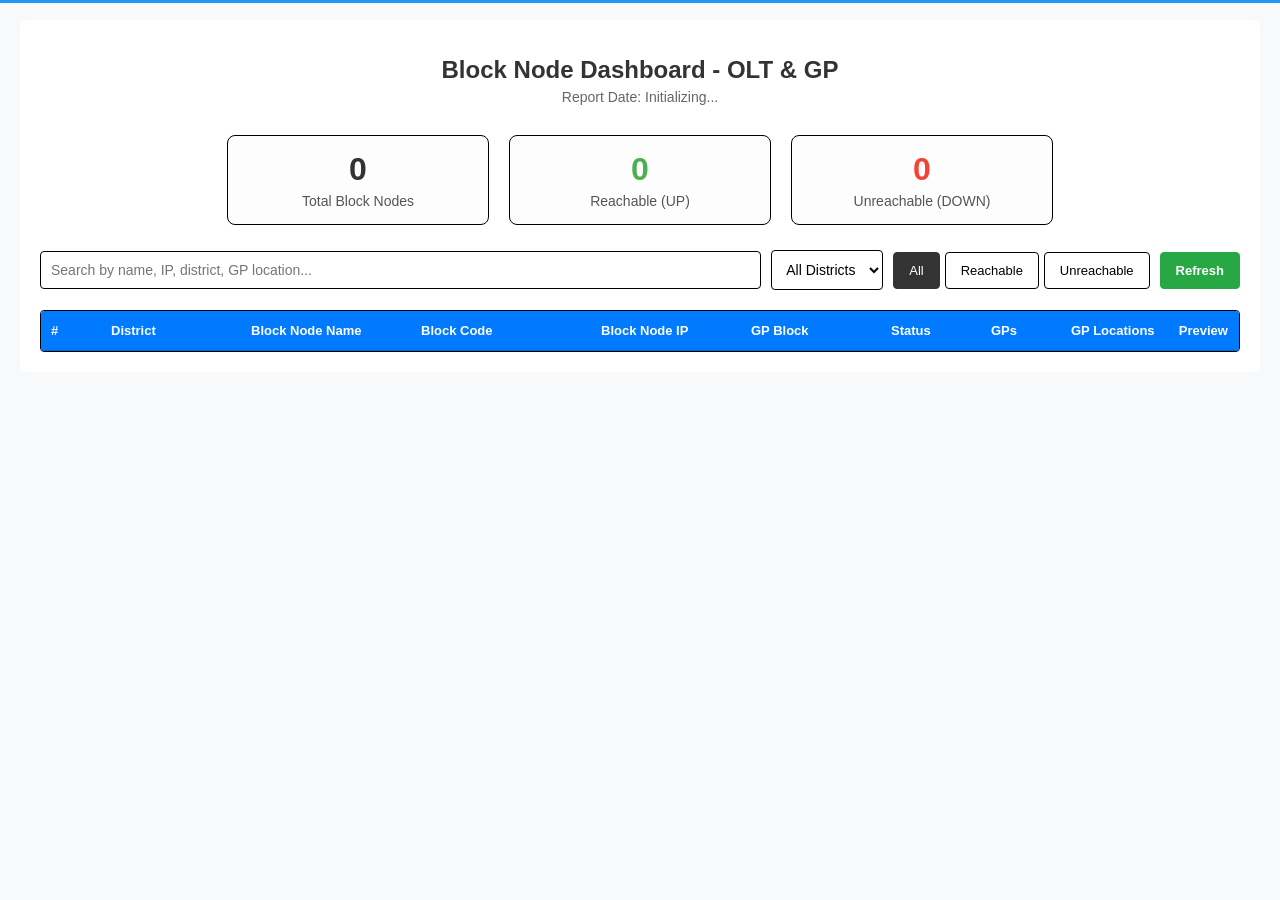
==== src/main/resources/static/index.html @ 85c9e5e3 "Initial neat version" ====
<!DOCTYPE html>
<html lang="en">
<head>
    <meta charset="UTF-8">
    <meta name="viewport" content="width=device-width, initial-scale=1.0">
    <title>Block Node Dashboard</title>
    <link rel="stylesheet" href="css/index.css">
</head>
<body>
    <div id="loading" style="display:none; position:fixed; top:0; left:0; width:100%; height:3px; background:#2196f3; z-index:9999;"></div>
    
    <div class="container">
        <h1 style="text-align: center; margin-bottom: 5px;">Block Node Dashboard - OLT & GP</h1>
        <div id="reportDate" style="text-align: center; color: #666; margin-bottom: 30px;">Report Date: Initializing...</div>

        <div class="stats">
            <div class="stat-card" id="totalCard">
                <div class="stat-value" id="totalNum">0</div>
                <div class="stat-label">Total Block Nodes</div>
            </div>
            <div class="stat-card" id="reachableCard">
                <div class="stat-value" id="upNum" style="color: #4caf50;">0</div>
                <div class="stat-label">Reachable (UP)</div>
            </div>
            <div class="stat-card" id="unreachableCard">
                <div class="stat-value" id="downNum" style="color: #f44336;">0</div>
                <div class="stat-label">Unreachable (DOWN)</div>
            </div>
        </div>

        <div class="filters">
            <input type="text" id="search" placeholder="Search by name, IP, district, GP location...">
            <select id="distFilter">
                <option value="">All Districts</option>
            </select>
            <div class="btn-group">
                <button class="btn active" id="btnAll" onclick="filter('all', this)">All</button>
                <button class="btn" id="btnUp" onclick="filter('UP', this)">Reachable</button>
                <button class="btn" id="btnDown" onclick="filter('UNREACHABLE', this)">Unreachable</button>
            </div>
            <button class="btn" id="refreshBtn" onclick="syncLiveApi()" style="margin-left: auto; background-color: #28a745; color: white; border-color: #28a745; font-weight: bold;">Refresh</button>
        </div>

        <div class="card">
            <table>
                <thead>
                    <tr>
                        <th>#</th>
                        <th>District</th>
                        <th>Block Node Name</th>
                        <th>Block Code</th>
                        <th>Block Node IP</th>
                        <th>GP Block</th>
                        <th>Status</th>
                        <th>GPs</th>
                        <th>GP Locations</th>
                        <th style="text-align: center;">Preview</th>
                    </tr>
                </thead>
                <tbody id="tbody"></tbody>
            </table>
        </div>
    </div>

    <div id="previewModal" class="modal">
        <div class="modal-content">
            <div class="modal-header">
                <h3 id="previewTitle" style="margin:0;">Node Details</h3>
                <span class="close-x" onclick="closePreview()">&times;</span>
            </div>
            <div class="modal-body" id="previewBody"></div>
            <div class="modal-footer">
                <button class="btn-blue" onclick="closePreview()">Close</button>
            </div>
        </div>
    </div>

    <script src="js/app.js"></script>
</body>
</html>
---- src/main/resources/static/css/index.css ----
body {
    font-family: Arial, sans-serif;
    background-color: #f8f9fa;
    margin: 0;
    padding: 20px;
}

.container {
    max-width: 98%;
    margin: 0 auto;
    background: #fff;
    padding: 20px;
    border-radius: 8px;
}

h1 {
    font-size: 24px;
    text-align: center;
    margin-bottom: 5px;
    color: #333;
}

#reportDate {
    text-align: center;
    color: #666;
    margin-bottom: 25px;
    font-size: 14px;
}

.stats {
    display: flex;
    justify-content: center;
    gap: 20px;
    margin-bottom: 25px;
    flex-wrap: wrap; /* Allow cards to wrap on mobile */
}

.stat-card {
    background: #fdfdfd;
    border: 1px solid #000;
    border-radius: 8px;
    padding: 15px 30px;
    text-align: center;
    min-width: 200px;
}

#reachableCard { border: 1px solid #000; }
#unreachableCard { border: 1px solid #000; }

.stat-value {
    font-size: 32px;
    font-weight: bold;
    margin-bottom: 5px;
    color: #333;
}

.stat-label {
    font-size: 14px;
    color: #555;
}

.filters {
    display: flex;
    align-items: center;
    gap: 10px;
    margin-bottom: 20px;
    flex-wrap: wrap; /* Wrap filters on mobile */
}

#search {
    flex-grow: 1;
    padding: 10px;
    border: 1px solid #000; /* Black border */
    border-radius: 4px;
    font-size: 14px;
}

#distFilter {
    padding: 10px;
    border: 1px solid #000; /* Black border */
    border-radius: 4px;
    background-color: #fff;
    font-size: 14px;
}

.btn-group {
    display: flex;
    gap: 5px;
}

.btn {
    padding: 10px 15px;
    border: 1px solid #000; /* Black border */
    border-radius: 4px;
    background-color: #fff;
    cursor: pointer;
    font-size: 13px;
}

.btn.active {
    background-color: #333;
    color: #fff;
    border-color: #333;
}

#refreshBtn {
    /* Kept green as requested before */
    margin-left: auto;
}

.card {
    border: 1px solid #000; /* Black border */
    border-radius: 4px;
    overflow-x: auto;
}

table {
    width: 100%;
    border-collapse: collapse;
}

th {
    background-color: #007bff;
    color: white;
    padding: 12px 10px;
    text-align: left;
    font-size: 13px;
    font-weight: bold;
    border-bottom: 1px solid #0069d9;
    white-space: nowrap;
}

td {
    padding: 12px 10px;
    border-bottom: 1px solid #eee;
    font-size: 13px;
    vertical-align: top;
}

th:nth-child(1), td:nth-child(1) { width: 40px; }
th:nth-child(2), td:nth-child(2) { width: 120px; }
th:nth-child(3), td:nth-child(3) { width: 150px; }
th:nth-child(4), td:nth-child(4) { width: 160px; }
th:nth-child(5), td:nth-child(5) { width: 130px; }
th:nth-child(6), td:nth-child(6) { width: 120px; }
th:nth-child(7), td:nth-child(7) { width: 80px; }
th:nth-child(8), td:nth-child(8) { width: 60px; }

.status-badge {
    padding: 3px 6px;
    border-radius: 4px;
    font-size: 11px;
    font-weight: bold;
    color: #fff;
}

.status-badge.up { background-color: #28a745; }
.status-badge.down { background-color: #dc3545; }

.gp-container {
    max-height: 120px;
    overflow-y: auto;
    display: flex;
    flex-wrap: wrap;
    gap: 4px;
}

.gp-tag {
    background-color: #f1f5f9;
    padding: 4px 12px;
    border-radius: 999px;
    font-size: 11px;
    color: #334155;
    border: none;
    display: inline-flex;
    align-items: center;
    gap: 6px;
    font-weight: 500;
    box-shadow: 0 1px 2px rgba(0,0,0,0.05);
}

.gp-tag::before {
    content: "";
    display: inline-block;
    width: 6px;
    height: 6px;
    background-color: #94a3b8;
    border-radius: 50%;
}

.gp-tag.down {
    background-color: #fee2e2;
    color: #991b1b;
}

.gp-tag.down::before {
    background-color: #ef4444;
}

.gp-view-btn {
    background-color: #f0f7ff;
    border: 1px solid #007bff;
    color: #007bff;
    padding: 6px 15px;
    border-radius: 999px;
    font-size: 12px;
    font-weight: 600;
    cursor: pointer;
    transition: all 0.2s;
}

.gp-view-btn:hover {
    background-color: #007bff;
    color: #fff;
}

.preview-btn {
    background: none;
    border: none;
    cursor: pointer;
    color: #000; /* Black icon symbol only */
    padding: 4px;
}

.preview-btn:hover { color: #007bff; }

.modal {
    display: none;
    position: fixed;
    top: 0; left: 0;
    width: 100%; height: 100%;
    background: rgba(0,0,0,0.5);
    z-index: 1000;
    align-items: center; justify-content: center;
}

.modal-content {
    background: white;
    border-radius: 8px;
    width: 600px;
    padding: 0;
    overflow: hidden;
    border: 1px solid #000; /* Black border for modal */
}

.modal-header {
    background-color: #007bff;
    color: white;
    display: flex;
    justify-content: space-between;
    align-items: center;
    padding: 15px 20px;
}

.close-x {
    cursor: pointer;
    font-size: 24px;
    line-height: 1;
}

.modal-body {
    padding: 20px;
}

.modal-footer {
    padding: 15px 20px;
    border-top: 1px solid #eee;
    display: flex;
    justify-content: flex-end;
}

.btn-blue {
    background-color: #007bff;
    color: white;
    border: none;
    padding: 8px 20px;
    border-radius: 4px;
    cursor: pointer;
    font-weight: bold;
}

.btn-blue:hover { background-color: #0056b3; }

.attr-row {
    display: flex;
    padding: 8px 0;
    border-bottom: 1px solid #eee;
}

.attr-key { width: 150px; font-weight: bold; }

/* Mobile Responsive Adjustments */
@media (max-width: 768px) {
    body {
        padding: 10px;
    }
    
    .container {
        padding: 10px;
        max-width: 100%;
    }

    .stat-card {
        min-width: 100%; /* Full width cards on mobile */
        padding: 15px;
    }

    .filters {
        flex-direction: column;
        align-items: stretch;
    }

    #search, #distFilter, .btn-group {
        width: 100%;
    }

    .btn-group {
        justify-content: space-between;
    }

    .btn {
        flex: 1;
        text-align: center;
    }

    #refreshBtn {
        width: 100%;
        margin-left: 0;
    }

    .modal-content {
        width: 95%;
        margin: 10px;
    }

    .attr-row {
        flex-direction: column;
    }

    .attr-key {
        width: 100%;
        margin-bottom: 4px;
        color: #666;
    }
}
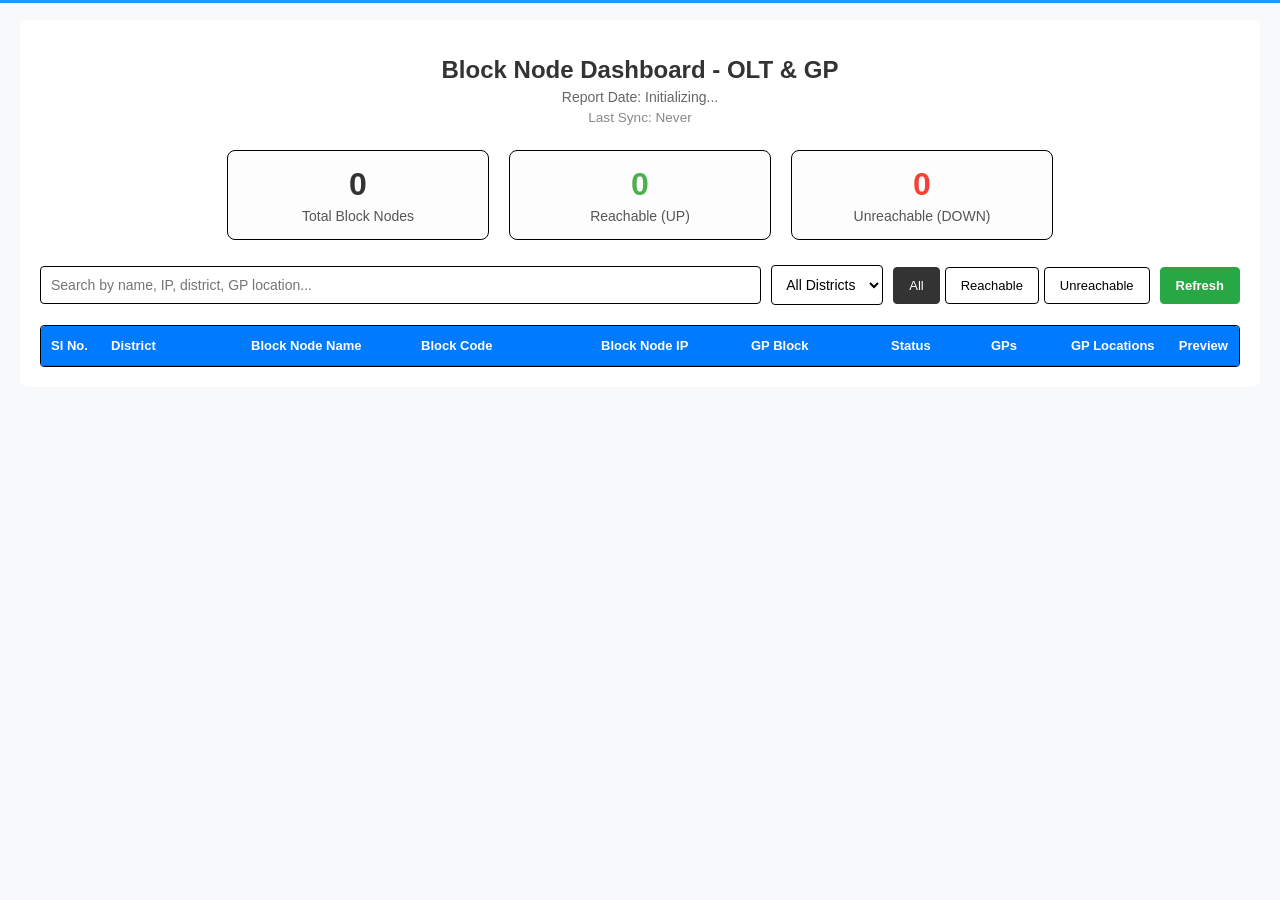
==== commit 7dc46d4d: "Add Docker configuration and deployment updates for Render" ====
--- a/src/main/resources/static/index.html
+++ b/src/main/resources/static/index.html
@@ -1,17 +1,22 @@
 <!DOCTYPE html>
 <html lang="en">
+
 <head>
     <meta charset="UTF-8">
     <meta name="viewport" content="width=device-width, initial-scale=1.0">
     <title>Block Node Dashboard</title>
     <link rel="stylesheet" href="css/index.css">
 </head>
+
 <body>
-    <div id="loading" style="display:none; position:fixed; top:0; left:0; width:100%; height:3px; background:#2196f3; z-index:9999;"></div>
-    
+    <div id="loading"
+        style="display:none; position:fixed; top:0; left:0; width:100%; height:3px; background:#2196f3; z-index:9999;">
+    </div>
+
     <div class="container">
         <h1 style="text-align: center; margin-bottom: 5px;">Block Node Dashboard - OLT & GP</h1>
-        <div id="reportDate" style="text-align: center; color: #666; margin-bottom: 30px;">Report Date: Initializing...</div>
+        <div id="reportDate" style="text-align: center; color: #666; margin-bottom: 5px;">Report Date: Initializing...</div>
+        <div id="lastSyncTime" style="text-align: center; color: #888; font-size: 0.85rem; margin-bottom: 25px;">Last Sync: Never</div>
 
         <div class="stats">
             <div class="stat-card" id="totalCard">
@@ -38,14 +43,15 @@
                 <button class="btn" id="btnUp" onclick="filter('UP', this)">Reachable</button>
                 <button class="btn" id="btnDown" onclick="filter('UNREACHABLE', this)">Unreachable</button>
             </div>
-            <button class="btn" id="refreshBtn" onclick="syncLiveApi()" style="margin-left: auto; background-color: #28a745; color: white; border-color: #28a745; font-weight: bold;">Refresh</button>
+            <button class="btn" id="refreshBtn" onclick="syncLiveApi()"
+                style="margin-left: auto; background-color: #28a745; color: white; border-color: #28a745; font-weight: bold;">Refresh</button>
         </div>
 
         <div class="card">
             <table>
                 <thead>
                     <tr>
-                        <th>#</th>
+                        <th>Sl No.</th>
                         <th>District</th>
                         <th>Block Node Name</th>
                         <th>Block Code</th>
@@ -59,6 +65,15 @@
                 </thead>
                 <tbody id="tbody"></tbody>
             </table>
+        </div>
+    </div>
+
+    <!-- Premium Sync Notification Pop-up -->
+    <div id="syncPopup" class="sync-popup">
+        <div class="sync-spinner"></div>
+        <div class="sync-info">
+            <div class="sync-title">Syncing with Fiberify API...</div>
+            <div id="syncMsg" class="sync-msg">Initializing connection...</div>
         </div>
     </div>
 
@@ -77,5 +92,5 @@
 
     <script src="js/app.js"></script>
 </body>
-</html>
 
+</html>
--- a/src/main/resources/static/css/index.css
+++ b/src/main/resources/static/css/index.css
@@ -106,6 +106,65 @@
 #refreshBtn {
     /* Kept green as requested before */
     margin-left: auto;
+}
+
+/* --- Sync Pop-up Notification --- */
+.sync-popup {
+    position: fixed;
+    bottom: 30px;
+    right: 30px;
+    background: rgba(255, 255, 255, 0.9);
+    backdrop-filter: blur(10px);
+    border: 1px solid rgba(0, 123, 255, 0.3);
+    border-radius: 12px;
+    padding: 15px 25px;
+    box-shadow: 0 10px 30px rgba(0, 0, 0, 0.15);
+    display: none;
+    align-items: center;
+    gap: 15px;
+    z-index: 10000;
+    animation: slideIn 0.4s cubic-bezier(0.175, 0.885, 0.32, 1.275);
+    min-width: 280px;
+}
+
+.sync-popup.active {
+    display: flex;
+}
+
+.sync-spinner {
+    width: 24px;
+    height: 24px;
+    border: 3px solid #f3f3f3;
+    border-top: 3px solid #007bff;
+    border-radius: 50%;
+    animation: spin 1s linear infinite;
+}
+
+.sync-info {
+    display: flex;
+    flex-direction: column;
+}
+
+.sync-title {
+    font-size: 14px;
+    font-weight: 700;
+    color: #333;
+    margin-bottom: 2px;
+}
+
+.sync-msg {
+    font-size: 12px;
+    color: #666;
+}
+
+@keyframes spin {
+    0% { transform: rotate(0deg); }
+    100% { transform: rotate(360deg); }
+}
+
+@keyframes slideIn {
+    from { transform: translateX(100%) scale(0.8); opacity: 0; }
+    to { transform: translateX(0) scale(1); opacity: 1; }
 }
 
 .card {
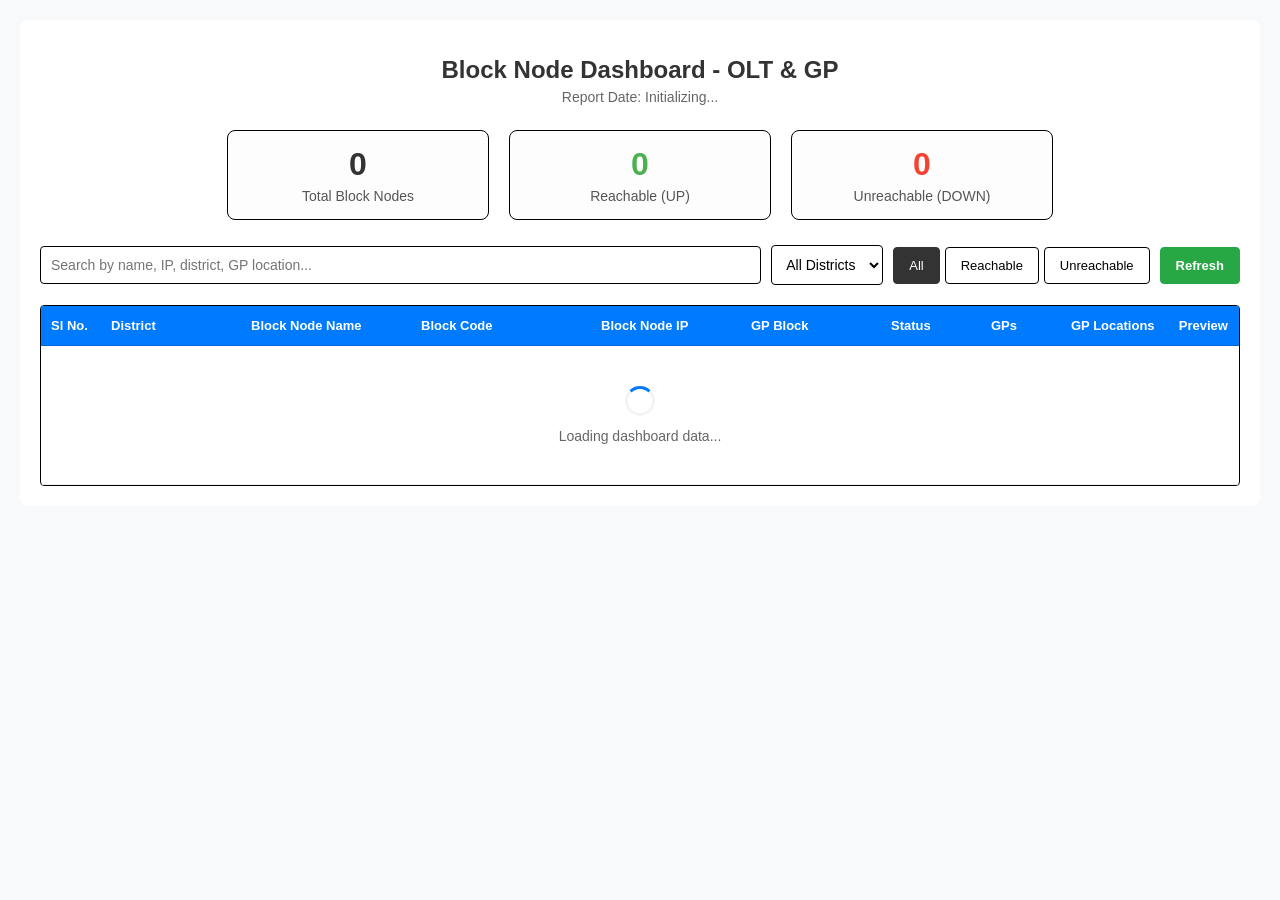
==== commit 7350d7ff: "Optimize Excel processor service and update dashboard UI" ====
--- a/src/main/resources/static/index.html
+++ b/src/main/resources/static/index.html
@@ -5,7 +5,7 @@
     <meta charset="UTF-8">
     <meta name="viewport" content="width=device-width, initial-scale=1.0">
     <title>Block Node Dashboard</title>
-    <link rel="stylesheet" href="css/index.css">
+    <link rel="stylesheet" href="css/index.css?v=3">
 </head>
 
 <body>
@@ -15,8 +15,7 @@
 
     <div class="container">
         <h1 style="text-align: center; margin-bottom: 5px;">Block Node Dashboard - OLT & GP</h1>
-        <div id="reportDate" style="text-align: center; color: #666; margin-bottom: 5px;">Report Date: Initializing...</div>
-        <div id="lastSyncTime" style="text-align: center; color: #888; font-size: 0.85rem; margin-bottom: 25px;">Last Sync: Never</div>
+        <div id="reportDate" style="text-align: center; color: #666; margin-bottom: 25px;">Report Date: Initializing...</div>
 
         <div class="stats">
             <div class="stat-card" id="totalCard">
@@ -66,16 +65,13 @@
                 <tbody id="tbody"></tbody>
             </table>
         </div>
+
+        <!-- Pagination -->
+        <div id="pagination" class="pagination" style="display:none;"></div>
     </div>
 
-    <!-- Premium Sync Notification Pop-up -->
-    <div id="syncPopup" class="sync-popup">
-        <div class="sync-spinner"></div>
-        <div class="sync-info">
-            <div class="sync-title">Syncing with Fiberify API...</div>
-            <div id="syncMsg" class="sync-msg">Initializing connection...</div>
-        </div>
-    </div>
+
+
 
     <div id="previewModal" class="modal">
         <div class="modal-content">
@@ -90,7 +86,7 @@
         </div>
     </div>
 
-    <script src="js/app.js"></script>
+    <script src="js/app.js?v=3"></script>
 </body>
 
 </html>
--- a/src/main/resources/static/css/index.css
+++ b/src/main/resources/static/css/index.css
@@ -402,3 +402,169 @@
         color: #666;
     }
 }
+
+/* --- Pagination --- */
+.pagination {
+    display: flex;
+    align-items: center;
+    justify-content: space-between;
+    padding: 8px 16px;
+    margin-top: 0;
+    background: #f5f5f5;
+    border-top: 1px solid #ddd;
+    flex-wrap: wrap;
+    gap: 12px;
+}
+
+.page-left {
+    display: flex;
+    align-items: center;
+    gap: 8px;
+}
+
+.page-label {
+    font-size: 13px;
+    color: #333;
+    font-weight: 400;
+}
+
+.page-size-select {
+    padding: 4px 6px;
+    border: 1px solid #ccc;
+    border-radius: 3px;
+    font-size: 13px;
+    background: #fff;
+    color: #333;
+    cursor: pointer;
+    outline: none;
+}
+
+.page-info {
+    font-size: 13px;
+    color: #666;
+    font-weight: 400;
+    margin-left: 4px;
+}
+
+.page-goto {
+    display: flex;
+    align-items: center;
+    gap: 6px;
+}
+
+.page-goto-input {
+    width: 50px;
+    padding: 4px 6px;
+    border: 1px solid #ccc;
+    border-radius: 3px;
+    font-size: 13px;
+    text-align: center;
+    outline: none;
+    -moz-appearance: textfield;
+}
+
+.page-goto-input::-webkit-outer-spin-button,
+.page-goto-input::-webkit-inner-spin-button {
+    -webkit-appearance: none;
+    margin: 0;
+}
+
+.page-goto-btn {
+    width: 28px;
+    height: 26px;
+    display: inline-flex;
+    align-items: center;
+    justify-content: center;
+    border: 1px solid #ccc;
+    border-radius: 3px;
+    background: #3b82f6;
+    color: #fff;
+    font-size: 11px;
+    cursor: pointer;
+    transition: background 0.15s ease;
+}
+
+.page-goto-btn:hover {
+    background: #2563eb;
+}
+
+.page-buttons {
+    display: flex;
+    align-items: center;
+}
+
+.page-btn {
+    min-width: 30px;
+    height: 28px;
+    display: inline-flex;
+    align-items: center;
+    justify-content: center;
+    padding: 0 6px;
+    border: 1px solid #ddd;
+    border-right: none;
+    background: #fff;
+    color: #333;
+    font-size: 13px;
+    font-weight: 400;
+    cursor: pointer;
+    transition: background 0.15s ease;
+    user-select: none;
+}
+
+.page-btn:last-child {
+    border-right: 1px solid #ddd;
+}
+
+.page-btn:hover:not(.disabled):not(.active) {
+    background: #eee;
+}
+
+.page-btn.active {
+    background: #3b82f6;
+    color: #fff;
+    border-color: #3b82f6;
+    font-weight: 600;
+}
+
+.page-btn.disabled {
+    color: #bbb;
+    cursor: not-allowed;
+    background: #fafafa;
+}
+
+.page-ellipsis {
+    min-width: 30px;
+    height: 28px;
+    display: inline-flex;
+    align-items: center;
+    justify-content: center;
+    border: 1px solid #ddd;
+    border-right: none;
+    background: #fff;
+    color: #999;
+    font-size: 13px;
+    user-select: none;
+}
+
+@media (max-width: 768px) {
+    .pagination {
+        justify-content: center;
+        flex-direction: column;
+        padding: 10px 12px;
+    }
+
+    .page-left, .page-goto {
+        justify-content: center;
+    }
+
+    .page-buttons {
+        flex-wrap: wrap;
+        justify-content: center;
+    }
+
+    .page-btn {
+        min-width: 26px;
+        height: 26px;
+        font-size: 12px;
+    }
+}
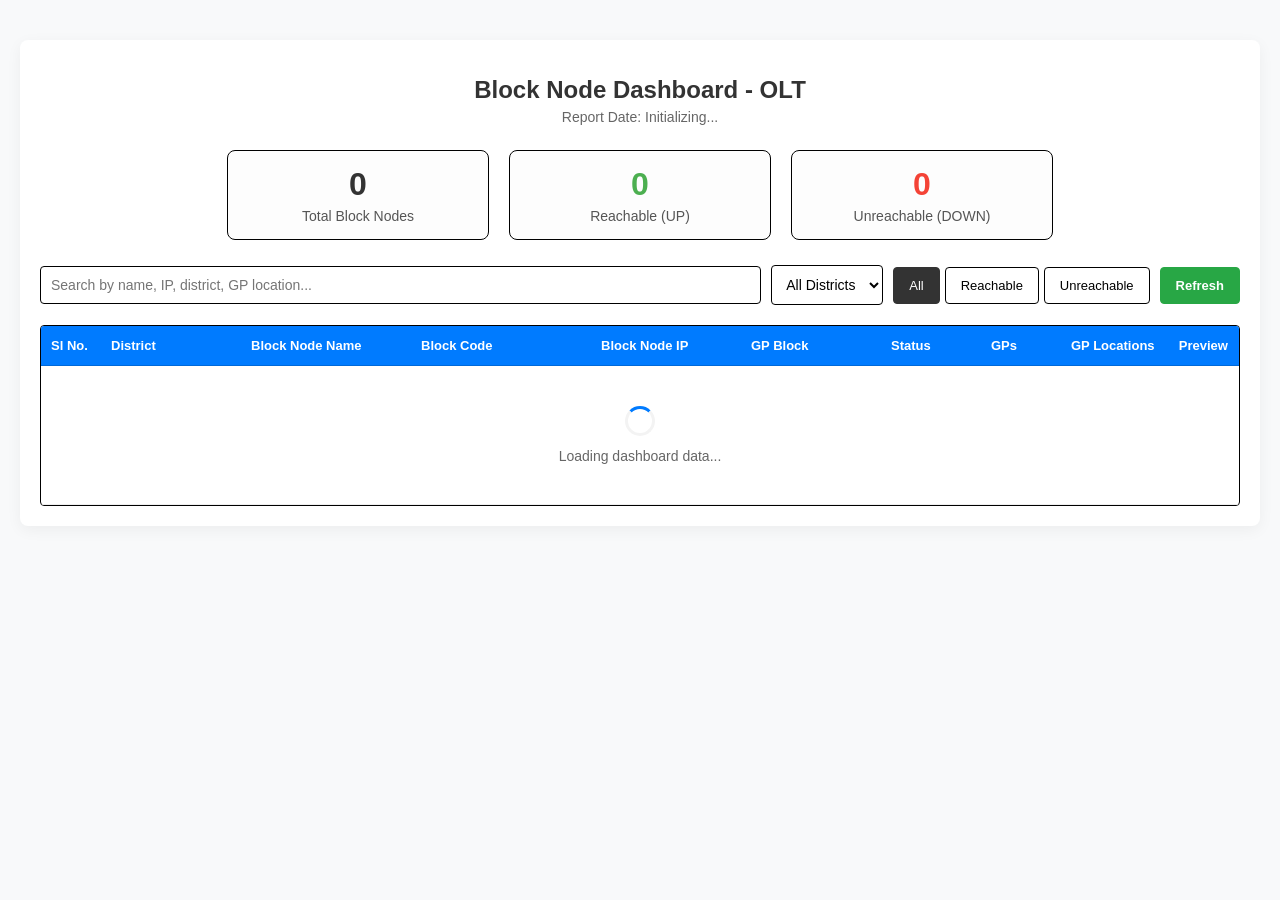
==== commit 6cd516e6: "Fix pagination stability, UI flickering, and sync logic refinements" ====
--- a/src/main/resources/static/index.html
+++ b/src/main/resources/static/index.html
@@ -5,17 +5,16 @@
     <meta charset="UTF-8">
     <meta name="viewport" content="width=device-width, initial-scale=1.0">
     <title>Block Node Dashboard</title>
-    <link rel="stylesheet" href="css/index.css?v=3">
+    <link rel="stylesheet" href="css/index.css?v=5">
 </head>
 
 <body>
-    <div id="loading"
-        style="display:none; position:fixed; top:0; left:0; width:100%; height:3px; background:#2196f3; z-index:9999;">
-    </div>
+
 
     <div class="container">
-        <h1 style="text-align: center; margin-bottom: 5px;">Block Node Dashboard - OLT & GP</h1>
-        <div id="reportDate" style="text-align: center; color: #666; margin-bottom: 25px;">Report Date: Initializing...</div>
+        <h1 style="text-align: center; margin-bottom: 5px;">Block Node Dashboard - OLT </h1>
+        <div id="reportDate" style="text-align: center; color: #666; margin-bottom: 25px;">Report Date: Initializing...
+        </div>
 
         <div class="stats">
             <div class="stat-card" id="totalCard">
@@ -42,8 +41,11 @@
                 <button class="btn" id="btnUp" onclick="filter('UP', this)">Reachable</button>
                 <button class="btn" id="btnDown" onclick="filter('UNREACHABLE', this)">Unreachable</button>
             </div>
-            <button class="btn" id="refreshBtn" onclick="syncLiveApi()"
-                style="margin-left: auto; background-color: #28a745; color: white; border-color: #28a745; font-weight: bold;">Refresh</button>
+            <div class="refresh-wrap">
+                <button class="btn" id="refreshBtn" onclick="syncLiveApi()"
+                    style="background-color: #28a745; color: white; border-color: #28a745; font-weight: bold;">Refresh</button>
+                <div class="btn-spinner" id="btnSpinner"></div>
+            </div>
         </div>
 
         <div class="card">
@@ -86,7 +88,7 @@
         </div>
     </div>
 
-    <script src="js/app.js?v=3"></script>
+    <script src="js/app.js?v=5"></script>
 </body>
 
 </html>
--- a/src/main/resources/static/css/index.css
+++ b/src/main/resources/static/css/index.css
@@ -6,11 +6,12 @@
 }
 
 .container {
-    max-width: 98%;
-    margin: 0 auto;
+    max-width: 1250px;
+    margin: 20px auto;
     background: #fff;
     padding: 20px;
     border-radius: 8px;
+    box-shadow: 0 4px 15px rgba(0,0,0,0.05);
 }
 
 h1 {
@@ -103,9 +104,32 @@
     border-color: #333;
 }
 
+/* Refresh button + spinner wrapper */
+.refresh-wrap {
+    margin-left: auto;
+    display: flex;
+    align-items: center;
+    gap: 8px;
+}
+
 #refreshBtn {
-    /* Kept green as requested before */
-    margin-left: auto;
+    /* Green refresh button */
+}
+
+/* Inline spinner shown beside the Refresh button during sync */
+.btn-spinner {
+    display: none;
+    width: 18px;
+    height: 18px;
+    border: 3px solid #d4edda;
+    border-top: 3px solid #28a745;
+    border-radius: 50%;
+    animation: spin 0.8s linear infinite;
+    flex-shrink: 0;
+}
+
+.btn-spinner.active {
+    display: block;
 }
 
 /* --- Sync Pop-up Notification --- */
@@ -410,7 +434,7 @@
     justify-content: space-between;
     padding: 8px 16px;
     margin-top: 0;
-    background: #f5f5f5;
+    background: #fff;
     border-top: 1px solid #ddd;
     flex-wrap: wrap;
     gap: 12px;
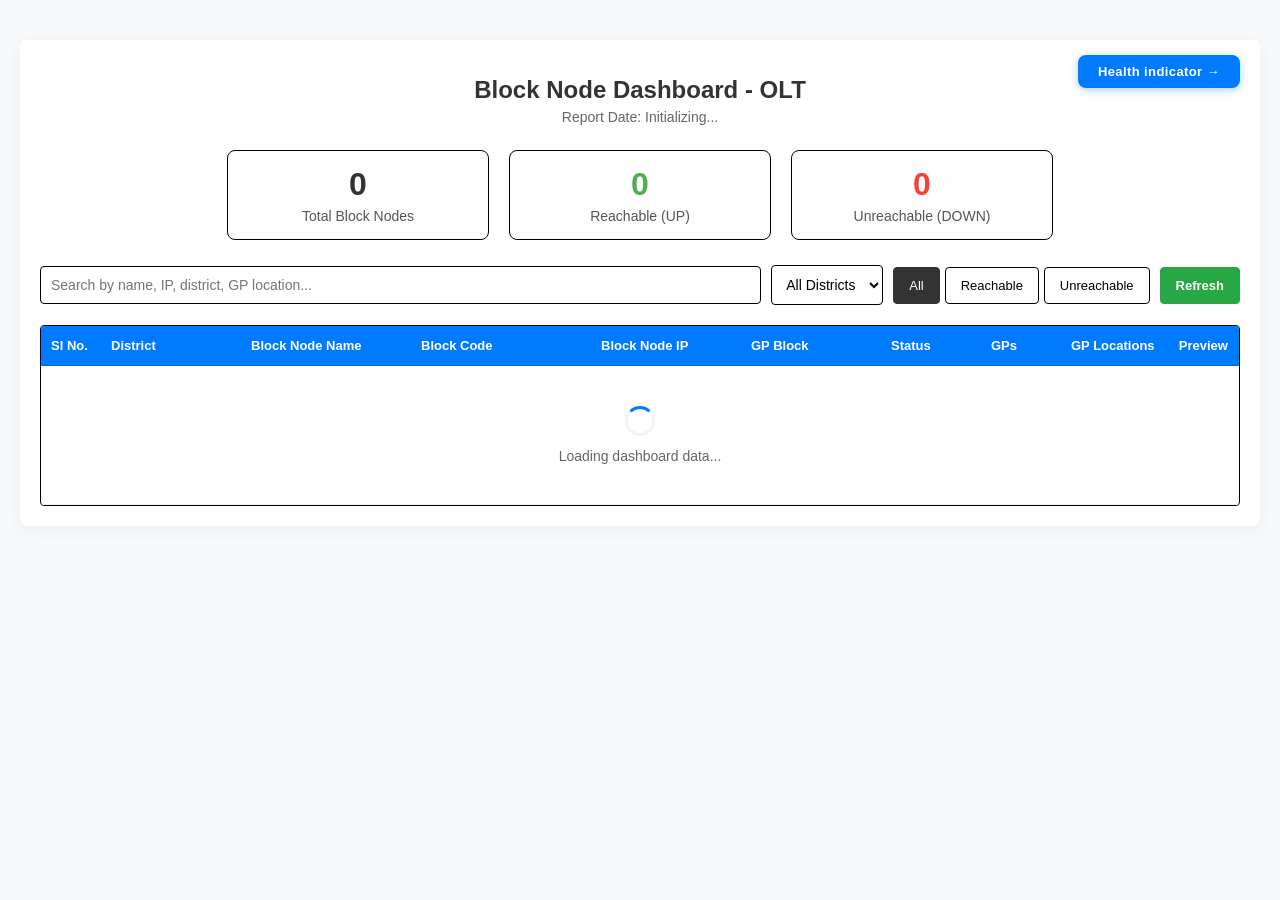
==== commit f55d3ea8: "feat: Implement OLT Health Indicator and optimize Dashboard sync - Added HealthIndicatorService for " ====
--- a/src/main/resources/static/index.html
+++ b/src/main/resources/static/index.html
@@ -11,7 +11,16 @@
 <body>
 
 
-    <div class="container">
+    <div class="container" style="position: relative;">
+        <div style="position: absolute; top: 15px; right: 20px;">
+            <a href="health.html" style="text-decoration: none;">
+                <button style="background: #007bff; color:#fff; border:none; padding:9px 20px; border-radius:8px; font-size:13px; font-weight:600; cursor:pointer; letter-spacing:0.4px; box-shadow:0 2px 8px rgba(0,123,255,0.35); transition:all 0.2s ease;"
+                        onmouseover="this.style.transform='translateY(-1px)';this.style.boxShadow='0 4px 14px rgba(0,123,255,0.5)'"
+                        onmouseout="this.style.transform='';this.style.boxShadow='0 2px 8px rgba(0,123,255,0.35)'">
+                    Health indicator →
+                </button>
+            </a>
+        </div>
         <h1 style="text-align: center; margin-bottom: 5px;">Block Node Dashboard - OLT </h1>
         <div id="reportDate" style="text-align: center; color: #666; margin-bottom: 25px;">Report Date: Initializing...
         </div>
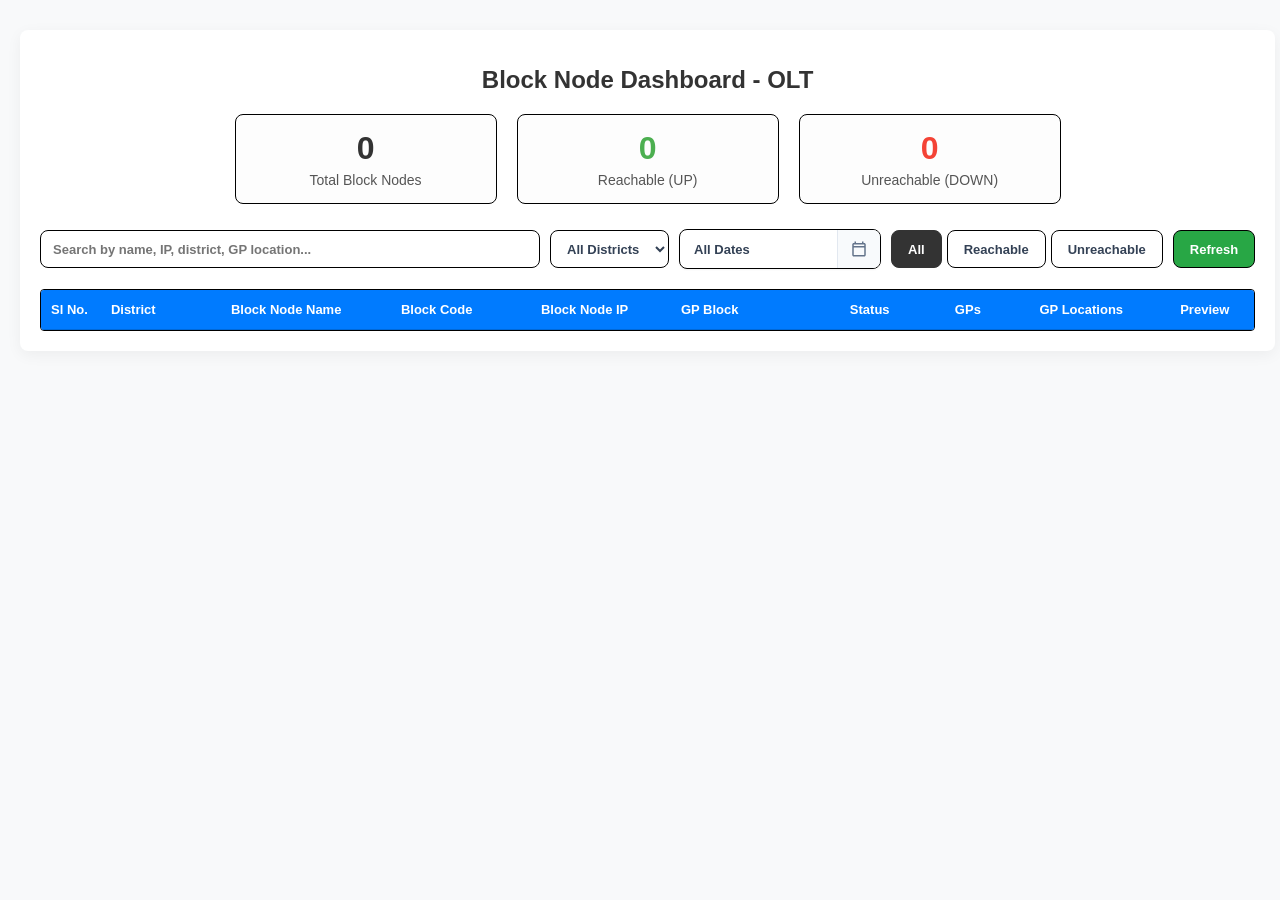
==== commit f7d86ec8: "Fix sync logic: remove auto-refresh, improve polling, and fix redundant sync restarts" ====
--- a/src/main/resources/static/index.html
+++ b/src/main/resources/static/index.html
@@ -5,25 +5,13 @@
     <meta charset="UTF-8">
     <meta name="viewport" content="width=device-width, initial-scale=1.0">
     <title>Block Node Dashboard</title>
-    <link rel="stylesheet" href="css/index.css?v=5">
+    <link rel="stylesheet" href="css/index.css?v=100">
 </head>
 
 <body>
+    <div class="container">
+        <h1 style="text-align: center; margin-bottom: 20px;">Block Node Dashboard - OLT</h1>
 
-
-    <div class="container" style="position: relative;">
-        <div style="position: absolute; top: 15px; right: 20px;">
-            <a href="health.html" style="text-decoration: none;">
-                <button style="background: #007bff; color:#fff; border:none; padding:9px 20px; border-radius:8px; font-size:13px; font-weight:600; cursor:pointer; letter-spacing:0.4px; box-shadow:0 2px 8px rgba(0,123,255,0.35); transition:all 0.2s ease;"
-                        onmouseover="this.style.transform='translateY(-1px)';this.style.boxShadow='0 4px 14px rgba(0,123,255,0.5)'"
-                        onmouseout="this.style.transform='';this.style.boxShadow='0 2px 8px rgba(0,123,255,0.35)'">
-                    Health indicator →
-                </button>
-            </a>
-        </div>
-        <h1 style="text-align: center; margin-bottom: 5px;">Block Node Dashboard - OLT </h1>
-        <div id="reportDate" style="text-align: center; color: #666; margin-bottom: 25px;">Report Date: Initializing...
-        </div>
 
         <div class="stats">
             <div class="stat-card" id="totalCard">
@@ -45,15 +33,52 @@
             <select id="distFilter">
                 <option value="">All Districts</option>
             </select>
+            <div class="custom-date-picker-container" style="position: relative;">
+                <div class="custom-date-picker" onclick="toggleDateDropdown(event)" id="datePickerBtn">
+                    <span id="dateDisplay">All Dates</span>
+                    <div id="clearDateBtn" class="clear-date-btn" onclick="clearDateFilter(event)" title="Clear Date Filter">&times;</div>
+                    <div class="calendar-icon-box">
+                        <svg width="18" height="18" viewBox="0 0 24 24" fill="currentColor">
+                            <path
+                                d="M19 4h-1V2h-2v2H8V2H6v2H5c-1.11 0-1.99.9-1.99 2L3 20c0 1.1.89 2 2 2h14c1.1 0 2-.9 2-2V6c0-1.1-.9-2-2-2zm0 16H5V10h14v10zM5 8V6h14v2H5z" />
+                        </svg>
+                    </div>
+                </div>
+
+                <!-- Neat Date Range Dropdown -->
+                <div id="dateRangeDropdown" class="date-range-dropdown">
+                    <div class="dropdown-header">Select Date Range</div>
+                    <div class="presets-grid">
+                        <button onclick="setDatePreset('today')">Today</button>
+                        <button onclick="setDatePreset('yesterday')">Yesterday</button>
+                        <button onclick="setDatePreset('7days')">Last 7 Days</button>
+                        <button onclick="setDatePreset('30days')">Last 30 Days</button>
+                    </div>
+                    <div class="custom-range-inputs">
+                        <div class="input-group">
+                            <label>From:</label>
+                            <input type="date" id="startDateFilter">
+                        </div>
+                        <div class="input-group">
+                            <label>To:</label>
+                            <input type="date" id="endDateFilter">
+                        </div>
+                    </div>
+                    <div class="dropdown-actions">
+                        <button class="btn-clear" onclick="clearDateFilter()">Clear</button>
+                        <button class="btn-apply" onclick="applyDateRange()">Apply Range</button>
+                    </div>
+                </div>
+            </div>
+
             <div class="btn-group">
                 <button class="btn active" id="btnAll" onclick="filter('all', this)">All</button>
                 <button class="btn" id="btnUp" onclick="filter('UP', this)">Reachable</button>
                 <button class="btn" id="btnDown" onclick="filter('UNREACHABLE', this)">Unreachable</button>
             </div>
-            <div class="refresh-wrap">
-                <button class="btn" id="refreshBtn" onclick="syncLiveApi()"
-                    style="background-color: #28a745; color: white; border-color: #28a745; font-weight: bold;">Refresh</button>
-                <div class="btn-spinner" id="btnSpinner"></div>
+            <div class="refresh-container" style="margin-left: auto; display: flex; align-items: center; gap: 10px;">
+                <button class="btn btn-refresh" id="refreshBtn" onclick="syncLiveApi()">Refresh</button>
+                <div id="syncSpinner" class="sync-spinner" style="display: none;"></div>
             </div>
         </div>
 
@@ -81,8 +106,8 @@
         <div id="pagination" class="pagination" style="display:none;"></div>
     </div>
 
-
-
+    <!-- Toast Notification -->
+    <div id="toast" class="toast">Refresh Done!</div>
 
     <div id="previewModal" class="modal">
         <div class="modal-content">
@@ -97,7 +122,7 @@
         </div>
     </div>
 
-    <script src="js/app.js?v=5"></script>
+    <script src="js/app.js?v=100"></script>
 </body>
 
 </html>
--- a/src/main/resources/static/css/index.css
+++ b/src/main/resources/static/css/index.css
@@ -6,34 +6,30 @@
 }
 
 .container {
-    max-width: 1250px;
-    margin: 20px auto;
+    max-width: 1600px;
+    width: 98%;
+    margin: 10px auto;
     background: #fff;
     padding: 20px;
     border-radius: 8px;
-    box-shadow: 0 4px 15px rgba(0,0,0,0.05);
+    box-shadow: 0 4px 15px rgba(0, 0, 0, 0.05);
 }
 
 h1 {
     font-size: 24px;
     text-align: center;
-    margin-bottom: 5px;
+    margin-bottom: 20px;
     color: #333;
 }
 
-#reportDate {
-    text-align: center;
-    color: #666;
-    margin-bottom: 25px;
-    font-size: 14px;
-}
+
 
 .stats {
     display: flex;
     justify-content: center;
     gap: 20px;
     margin-bottom: 25px;
-    flex-wrap: wrap; /* Allow cards to wrap on mobile */
+    flex-wrap: wrap;
 }
 
 .stat-card {
@@ -45,9 +41,6 @@
     min-width: 200px;
 }
 
-#reachableCard { border: 1px solid #000; }
-#unreachableCard { border: 1px solid #000; }
-
 .stat-value {
     font-size: 32px;
     font-weight: bold;
@@ -65,37 +58,241 @@
     align-items: center;
     gap: 10px;
     margin-bottom: 20px;
-    flex-wrap: wrap; /* Wrap filters on mobile */
+    flex-wrap: wrap;
 }
 
 #search {
     flex-grow: 1;
-    padding: 10px;
-    border: 1px solid #000; /* Black border */
-    border-radius: 4px;
+    padding: 0 12px;
+    border: 1px solid #000;
+    border-radius: 8px;
+    font-size: 13px;
+    font-weight: 600;
+    height: 38px;
+    box-sizing: border-box;
+    color: #334155;
+    background: #fff;
+}
+
+#distFilter {
+    padding: 0 12px;
+    border: 1px solid #000;
+    border-radius: 8px;
+    background-color: #fff;
+    font-size: 13px;
+    font-weight: 600;
+    color: #334155;
+    height: 38px;
+    box-sizing: border-box;
+    cursor: pointer;
+}
+
+.custom-date-picker {
+    display: flex;
+    align-items: center;
+    border: 1px solid #000;
+    border-radius: 8px;
+    background: #ffffff;
+    cursor: pointer;
+    overflow: hidden;
+    height: 38px;
+    min-width: 200px;
+    position: relative;
+    transition: all 0.2s;
+    justify-content: space-between;
+    box-shadow: 0 1px 2px rgba(0, 0, 0, 0.05);
+}
+
+.custom-date-picker:hover {
+    border-color: #94a3b8;
+    background: #f8fafc;
+}
+
+.custom-date-picker span {
+    padding: 0 14px;
+    font-size: 13px;
+    font-weight: 600;
+    color: #334155;
+}
+
+.calendar-icon-box {
+    padding: 0 12px;
+    display: flex;
+    align-items: center;
+    border-left: 1px solid #e2e8f0;
+    color: #64748b;
+    height: 100%;
+    background: #f8fafc;
+}
+
+.custom-date-picker:hover .calendar-icon-box {
+    color: #334155;
+    background: #f1f5f9;
+}
+
+.date-range-dropdown {
+    display: none;
+    position: absolute;
+    top: 42px;
+    left: 0;
+    width: 320px;
+    background: #ffffff;
+    border: 1px solid #000;
+    border-radius: 12px;
+    box-shadow: 0 10px 30px -5px rgba(0, 0, 0, 0.1), 0 4px 12px -4px rgba(0, 0, 0, 0.05);
+    z-index: 1000;
+    padding: 20px;
+    font-family: 'Inter', -apple-system, sans-serif;
+}
+
+.date-range-dropdown.show {
+    display: block;
+    animation: dropdownFadeIn 0.2s ease-out;
+}
+
+@keyframes dropdownFadeIn {
+    from { opacity: 0; transform: translateY(-10px); }
+    to { opacity: 1; transform: translateY(0); }
+}
+
+.dropdown-header {
     font-size: 14px;
-}
-
-#distFilter {
-    padding: 10px;
-    border: 1px solid #000; /* Black border */
-    border-radius: 4px;
+    font-weight: 700;
+    margin-bottom: 16px;
+    color: #1e293b;
+    text-transform: uppercase;
+    letter-spacing: 0.025em;
+}
+
+.presets-grid {
+    display: grid;
+    grid-template-columns: 1fr 1fr;
+    gap: 8px;
+    margin-bottom: 20px;
+}
+
+.presets-grid button {
+    padding: 8px 12px;
+    font-size: 12px;
+    font-weight: 500;
+    background: #f1f5f9;
+    border: 1px solid #e2e8f0;
+    border-radius: 6px;
+    color: #475569;
+    cursor: pointer;
+    transition: all 0.2s cubic-bezier(0.4, 0, 0.2, 1);
+    text-align: center;
+}
+
+.presets-grid button:hover {
+    background: #e2e8f0;
+    color: #1e293b;
+    border-color: #cbd5e1;
+}
+
+.custom-range-inputs {
+    padding-top: 16px;
+    border-top: 1px solid #f1f5f9;
+    margin-bottom: 20px;
+}
+
+.input-group {
+    display: flex;
+    align-items: center;
+    margin-bottom: 12px;
+}
+
+.input-group label {
+    font-size: 12px;
+    font-weight: 600;
+    color: #64748b;
+    width: 45px;
+}
+
+.input-group input {
+    flex: 1;
+    padding: 8px 12px;
+    border: 1px solid #e2e8f0;
+    border-radius: 6px;
+    font-size: 13px;
+    color: #1e293b;
+    outline: none;
+    transition: border-color 0.2s;
+    background: #fff;
+    font-family: inherit;
+}
+
+.input-group input:focus {
+    border-color: #3b82f6;
+    box-shadow: 0 0 0 3px rgba(59, 130, 246, 0.1);
+}
+
+.dropdown-actions {
+    display: flex;
+    justify-content: space-between;
+    align-items: center;
+    padding-top: 10px;
+}
+
+.btn-clear {
+    background: transparent;
+    border: none;
+    color: #ef4444;
+    font-size: 12px;
+    font-weight: 600;
+    cursor: pointer;
+    padding: 6px 0;
+    transition: opacity 0.2s;
+}
+
+.btn-clear:hover {
+    opacity: 0.8;
+}
+
+.btn-apply {
+    background: #2563eb;
+    color: #ffffff;
+    border: none;
+    padding: 10px 20px;
+    border-radius: 8px;
+    font-size: 13px;
+    font-weight: 600;
+    cursor: pointer;
+    transition: all 0.2s;
+    box-shadow: 0 1px 2px rgba(0, 0, 0, 0.05);
+}
+
+.btn-apply:hover {
+    background: #1d4ed8;
+    transform: translateY(-1px);
+    box-shadow: 0 4px 6px -1px rgba(0, 0, 0, 0.1);
+}
+
+.btn-apply:active {
+    transform: translateY(0);
+}
+
+
+.btn-group {
+    display: flex;
+    gap: 5px;
+}
+
+.btn {
+    padding: 0 16px;
+    border: 1px solid #000;
+    border-radius: 8px;
     background-color: #fff;
-    font-size: 14px;
-}
-
-.btn-group {
-    display: flex;
-    gap: 5px;
-}
-
-.btn {
-    padding: 10px 15px;
-    border: 1px solid #000; /* Black border */
-    border-radius: 4px;
-    background-color: #fff;
-    cursor: pointer;
-    font-size: 13px;
+    cursor: pointer;
+    font-size: 13px;
+    font-weight: 600;
+    color: #334155;
+    height: 38px;
+    box-sizing: border-box;
+    display: flex;
+    align-items: center;
+    justify-content: center;
+    transition: all 0.2s;
 }
 
 .btn.active {
@@ -104,95 +301,17 @@
     border-color: #333;
 }
 
-/* Refresh button + spinner wrapper */
-.refresh-wrap {
-    margin-left: auto;
-    display: flex;
-    align-items: center;
-    gap: 8px;
-}
-
-#refreshBtn {
-    /* Green refresh button */
-}
-
-/* Inline spinner shown beside the Refresh button during sync */
-.btn-spinner {
-    display: none;
-    width: 18px;
-    height: 18px;
-    border: 3px solid #d4edda;
-    border-top: 3px solid #28a745;
-    border-radius: 50%;
-    animation: spin 0.8s linear infinite;
-    flex-shrink: 0;
-}
-
-.btn-spinner.active {
-    display: block;
-}
-
-/* --- Sync Pop-up Notification --- */
-.sync-popup {
-    position: fixed;
-    bottom: 30px;
-    right: 30px;
-    background: rgba(255, 255, 255, 0.9);
-    backdrop-filter: blur(10px);
-    border: 1px solid rgba(0, 123, 255, 0.3);
-    border-radius: 12px;
-    padding: 15px 25px;
-    box-shadow: 0 10px 30px rgba(0, 0, 0, 0.15);
-    display: none;
-    align-items: center;
-    gap: 15px;
-    z-index: 10000;
-    animation: slideIn 0.4s cubic-bezier(0.175, 0.885, 0.32, 1.275);
-    min-width: 280px;
-}
-
-.sync-popup.active {
-    display: flex;
-}
-
-.sync-spinner {
-    width: 24px;
-    height: 24px;
-    border: 3px solid #f3f3f3;
-    border-top: 3px solid #007bff;
-    border-radius: 50%;
-    animation: spin 1s linear infinite;
-}
-
-.sync-info {
-    display: flex;
-    flex-direction: column;
-}
-
-.sync-title {
-    font-size: 14px;
-    font-weight: 700;
-    color: #333;
-    margin-bottom: 2px;
-}
-
-.sync-msg {
-    font-size: 12px;
-    color: #666;
-}
-
-@keyframes spin {
-    0% { transform: rotate(0deg); }
-    100% { transform: rotate(360deg); }
-}
-
-@keyframes slideIn {
-    from { transform: translateX(100%) scale(0.8); opacity: 0; }
-    to { transform: translateX(0) scale(1); opacity: 1; }
-}
+.btn:hover:not(.active) {
+    background-color: #f8fafc;
+    border-color: #94a3b8;
+    transform: translateY(-1px);
+    box-shadow: 0 2px 4px rgba(0,0,0,0.05);
+}
+
+
 
 .card {
-    border: 1px solid #000; /* Black border */
+    border: 1px solid #000;
     border-radius: 4px;
     overflow-x: auto;
 }
@@ -221,13 +340,15 @@
 }
 
 th:nth-child(1), td:nth-child(1) { width: 40px; }
-th:nth-child(2), td:nth-child(2) { width: 120px; }
-th:nth-child(3), td:nth-child(3) { width: 150px; }
-th:nth-child(4), td:nth-child(4) { width: 160px; }
-th:nth-child(5), td:nth-child(5) { width: 130px; }
-th:nth-child(6), td:nth-child(6) { width: 120px; }
-th:nth-child(7), td:nth-child(7) { width: 80px; }
-th:nth-child(8), td:nth-child(8) { width: 60px; }
+th:nth-child(2), td:nth-child(2) { min-width: 100px; }
+th:nth-child(3), td:nth-child(3) { min-width: 150px; }
+th:nth-child(4), td:nth-child(4) { min-width: 120px; }
+th:nth-child(5), td:nth-child(5) { min-width: 120px; }
+th:nth-child(6), td:nth-child(6) { min-width: 120px; }
+th:nth-child(7), td:nth-child(7) { width: 100px; text-align: center; }
+th:nth-child(8), td:nth-child(8) { width: 60px; text-align: center; }
+th:nth-child(9), td:nth-child(9) { width: 130px; text-align: center; }
+th:nth-child(10), td:nth-child(10) { width: 80px; text-align: center; }
 
 .status-badge {
     padding: 3px 6px;
@@ -237,8 +358,17 @@
     color: #fff;
 }
 
-.status-badge.up { background-color: #28a745; }
-.status-badge.down { background-color: #dc3545; }
+.status-badge.up {
+    background-color: #28a745;
+}
+
+.status-badge.down {
+    background-color: #dc3545;
+}
+
+.status-badge.unknown {
+    background-color: #6c757d;
+}
 
 .gp-container {
     max-height: 120px;
@@ -259,7 +389,7 @@
     align-items: center;
     gap: 6px;
     font-weight: 500;
-    box-shadow: 0 1px 2px rgba(0,0,0,0.05);
+    box-shadow: 0 1px 2px rgba(0, 0, 0, 0.05);
 }
 
 .gp-tag::before {
@@ -301,20 +431,25 @@
     background: none;
     border: none;
     cursor: pointer;
-    color: #000; /* Black icon symbol only */
+    color: #000;
     padding: 4px;
 }
 
-.preview-btn:hover { color: #007bff; }
+.preview-btn:hover {
+    color: #007bff;
+}
 
 .modal {
     display: none;
     position: fixed;
-    top: 0; left: 0;
-    width: 100%; height: 100%;
-    background: rgba(0,0,0,0.5);
+    top: 0;
+    left: 0;
+    width: 100%;
+    height: 100%;
+    background: rgba(0, 0, 0, 0.5);
     z-index: 1000;
-    align-items: center; justify-content: center;
+    align-items: center;
+    justify-content: center;
 }
 
 .modal-content {
@@ -323,7 +458,7 @@
     width: 600px;
     padding: 0;
     overflow: hidden;
-    border: 1px solid #000; /* Black border for modal */
+    border: 1px solid #000;
 }
 
 .modal-header {
@@ -362,7 +497,9 @@
     font-weight: bold;
 }
 
-.btn-blue:hover { background-color: #0056b3; }
+.btn-blue:hover {
+    background-color: #0056b3;
+}
 
 .attr-row {
     display: flex;
@@ -370,70 +507,17 @@
     border-bottom: 1px solid #eee;
 }
 
-.attr-key { width: 150px; font-weight: bold; }
-
-/* Mobile Responsive Adjustments */
-@media (max-width: 768px) {
-    body {
-        padding: 10px;
-    }
-    
-    .container {
-        padding: 10px;
-        max-width: 100%;
-    }
-
-    .stat-card {
-        min-width: 100%; /* Full width cards on mobile */
-        padding: 15px;
-    }
-
-    .filters {
-        flex-direction: column;
-        align-items: stretch;
-    }
-
-    #search, #distFilter, .btn-group {
-        width: 100%;
-    }
-
-    .btn-group {
-        justify-content: space-between;
-    }
-
-    .btn {
-        flex: 1;
-        text-align: center;
-    }
-
-    #refreshBtn {
-        width: 100%;
-        margin-left: 0;
-    }
-
-    .modal-content {
-        width: 95%;
-        margin: 10px;
-    }
-
-    .attr-row {
-        flex-direction: column;
-    }
-
-    .attr-key {
-        width: 100%;
-        margin-bottom: 4px;
-        color: #666;
-    }
-}
-
-/* --- Pagination --- */
+.attr-key {
+    width: 150px;
+    font-weight: bold;
+}
+
+/* Pagination */
 .pagination {
     display: flex;
     align-items: center;
     justify-content: space-between;
     padding: 8px 16px;
-    margin-top: 0;
     background: #fff;
     border-top: 1px solid #ddd;
     flex-wrap: wrap;
@@ -466,7 +550,6 @@
 .page-info {
     font-size: 13px;
     color: #666;
-    font-weight: 400;
     margin-left: 4px;
 }
 
@@ -484,13 +567,6 @@
     font-size: 13px;
     text-align: center;
     outline: none;
-    -moz-appearance: textfield;
-}
-
-.page-goto-input::-webkit-outer-spin-button,
-.page-goto-input::-webkit-inner-spin-button {
-    -webkit-appearance: none;
-    margin: 0;
 }
 
 .page-goto-btn {
@@ -505,11 +581,6 @@
     color: #fff;
     font-size: 11px;
     cursor: pointer;
-    transition: background 0.15s ease;
-}
-
-.page-goto-btn:hover {
-    background: #2563eb;
 }
 
 .page-buttons {
@@ -529,18 +600,11 @@
     background: #fff;
     color: #333;
     font-size: 13px;
-    font-weight: 400;
-    cursor: pointer;
-    transition: background 0.15s ease;
-    user-select: none;
+    cursor: pointer;
 }
 
 .page-btn:last-child {
     border-right: 1px solid #ddd;
-}
-
-.page-btn:hover:not(.disabled):not(.active) {
-    background: #eee;
 }
 
 .page-btn.active {
@@ -566,29 +630,99 @@
     border-right: none;
     background: #fff;
     color: #999;
-    font-size: 13px;
-    user-select: none;
 }
 
 @media (max-width: 768px) {
+    .filters {
+        flex-direction: column;
+        align-items: stretch;
+    }
+
+    #search,
+    #distFilter,
+    .btn-group {
+        width: 100%;
+    }
+
     .pagination {
         justify-content: center;
         flex-direction: column;
         padding: 10px 12px;
     }
-
-    .page-left, .page-goto {
-        justify-content: center;
-    }
-
-    .page-buttons {
-        flex-wrap: wrap;
-        justify-content: center;
-    }
-
-    .page-btn {
-        min-width: 26px;
-        height: 26px;
-        font-size: 12px;
-    }
-}
+}
+
+.sync-spinner {
+    width: 18px;
+    height: 18px;
+    border: 2px solid rgba(40, 167, 69, 0.2);
+    border-top: 2px solid #28a745;
+    border-radius: 50%;
+    animation: spin 0.8s linear infinite;
+    display: inline-block;
+}
+
+
+@keyframes spin {
+    0% { transform: rotate(0deg); }
+    100% { transform: rotate(360deg); }
+}
+
+.clear-date-btn {
+    font-size: 20px;
+    color: #94a3b8;
+    cursor: pointer;
+    margin-left: auto;
+    padding: 0 8px;
+    transition: all 0.2s;
+    display: none;
+    line-height: 1;
+    font-weight: bold;
+}
+
+.clear-date-btn:hover {
+    color: #ef4444;
+    transform: scale(1.2);
+}
+
+.btn-refresh {
+    background-color: #28a745 !important;
+    color: white !important;
+}
+
+.btn-cancel {
+    background-color: #dc3545 !important;
+    color: white !important;
+}
+
+.sync-spinner.red {
+    border: 2px solid rgba(220, 53, 69, 0.2) !important;
+    border-top: 2px solid #dc3545 !important;
+}
+
+
+
+
+.toast {
+    visibility: hidden;
+    min-width: 250px;
+    background-color: #1e293b;
+    color: #fff;
+    text-align: center;
+    border-radius: 12px;
+    padding: 16px 24px;
+    position: fixed;
+    z-index: 9999;
+    right: 20px;
+    top: -100px;
+    font-size: 15px;
+    font-weight: 500;
+    box-shadow: 0 10px 15px -3px rgba(0, 0, 0, 0.1), 0 4px 6px -2px rgba(0, 0, 0, 0.05);
+    transition: all 0.4s cubic-bezier(0.175, 0.885, 0.32, 1.275);
+    opacity: 0;
+}
+
+.toast.show {
+    visibility: visible;
+    opacity: 1;
+    top: 20px;
+}
